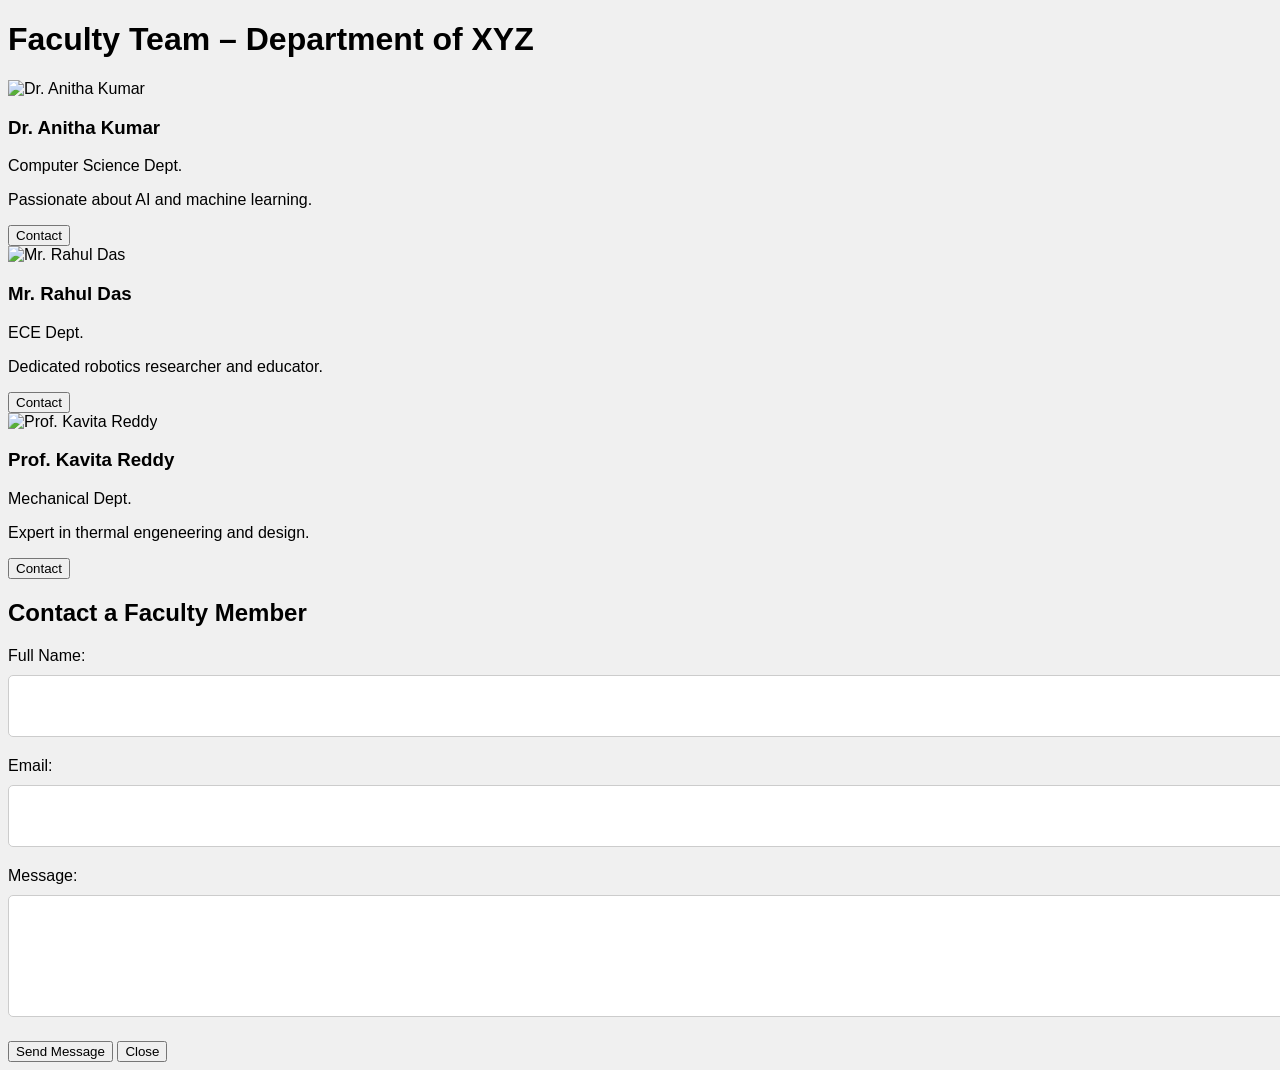
==== index.html @ 545eed2a "Create index.html" ====
<!DOCTYPE html>
<html lang="en">
<head>
    <meta charset="UTF-8">
    <meta name="viewport" content="width=device-width, initial-scale=1.0">
    <title>Faculty Team - Department of XYZ</title>
    <link rel="stylesheet" href="style.css">
</head>
<body>

    <header>
        <h1>Faculty Team – Department of XYZ</h1>
    </header>

    <main>
        <section class="faculty-cards">
            <div class="faculty-card">
                <img src="https://via.placeholder.com/150" alt="Dr. Anitha Kumar">
                <h3>Dr. Anitha Kumar</h3>
                <p class="department">Computer Science Dept.</p>
                <p class="description">Passionate about AI and machine learning.</p>
                <button class="contact-button">Contact</button>
            </div>

            <div class="faculty-card">
                <img src="https://via.placeholder.com/150" alt="Mr. Rahul Das">
                <h3>Mr. Rahul Das</h3>
                <p class="department">ECE Dept.</p>
                <p class="description">Dedicated robotics researcher and educator.</p>
                <button class="contact-button">Contact</button>
            </div>

            <div class="faculty-card">
                <img src="https://via.placeholder.com/150" alt="Prof. Kavita Reddy">
                <h3>Prof. Kavita Reddy</h3>
                <p class="department">Mechanical Dept.</p>
                <p class="description">Expert in thermal engeneering and design.</p>
                <button class="contact-button">Contact</button>
            </div>
        </section>

        <section class="contact-form-section" id="contactFormSection">
            <h2>Contact a Faculty Member</h2>
            <form class="contact-form">
                <div class="form-group">
                    <label for="fullName">Full Name:</label>
                    <input type="text" id="fullName" name="fullName" required>
                </div>
                <div class="form-group">
                    <label for="email">Email:</label>
                    <input type="email" id="email" name="email" required>
                </div>
                <div class="form-group">
                    <label for="message">Message:</label>
                    <textarea id="message" name="message" rows="5" required></textarea>
                </div>
                <button type="submit">Send Message</button>
                <button type="button" class="close-form-button">Close</button>
            </form>
        </section>
    </main>

    <script src="script.js"></script>
</body>
</html>
---- style.css ----
body {
  font-family: Arial, sans-serif;
  background-color: #f0f0f0;
}

.container {
  width: 50%;
  margin: 40px auto;
  padding: 20px;
  background-color: #fff;
  border: 1px solid #ddd;
  border-radius: 10px;
  box-shadow: 0 0 10px rgba(0,0,0,0.1);
}

label {
  display: block;
  margin-bottom: 10px;
}

input[type="text"], input[type="email"] {
  width: 100%;
  height: 40px;
  margin-bottom: 20px;
  padding: 10px;
  border: 1px solid #ccc;
  border-radius: 5px;
}

select {
  width: 100%;
  height: 40px;
  margin-bottom: 20px;
  padding: 10px;
  border: 1px solid #ccc;
  border-radius: 5px;
}

textarea {
  width: 100%;
  height: 100px;
  margin-bottom: 20px;
  padding: 10px;
  border: 1px solid #ccc;
  border-radius: 5px;
}

input[type="submit"] {
  width: 100%;
  height: 40px;
  background-color: #4CAF50;
  color: #fff;
  padding: 10px;
  border: none;
  border-radius: 5px;
  cursor: pointer;
}

input[type="submit"]:hover {
  background-color: #3e8e41;
}
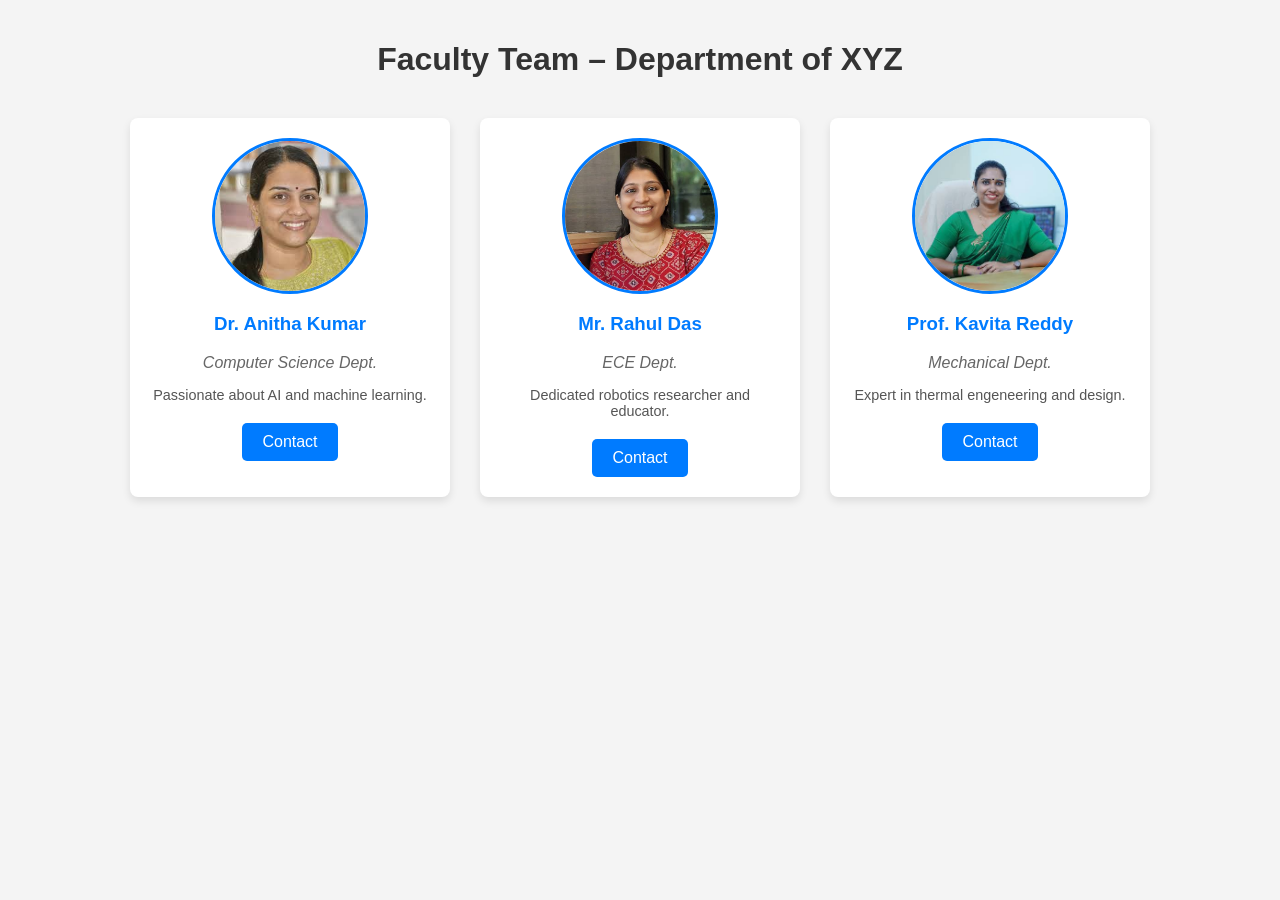
==== commit 108827f7: "Update index.html" ====
--- a/index.html
+++ b/index.html
@@ -15,7 +15,7 @@
     <main>
         <section class="faculty-cards">
             <div class="faculty-card">
-                <img src="https://via.placeholder.com/150" alt="Dr. Anitha Kumar">
+                <img src="images (2).jpeg" alt="Dr. Anitha Kumar">
                 <h3>Dr. Anitha Kumar</h3>
                 <p class="department">Computer Science Dept.</p>
                 <p class="description">Passionate about AI and machine learning.</p>
@@ -23,7 +23,7 @@
             </div>
 
             <div class="faculty-card">
-                <img src="https://via.placeholder.com/150" alt="Mr. Rahul Das">
+                <img src="images (3).jpeg" alt="Mr. Rahul Das">
                 <h3>Mr. Rahul Das</h3>
                 <p class="department">ECE Dept.</p>
                 <p class="description">Dedicated robotics researcher and educator.</p>
@@ -31,7 +31,7 @@
             </div>
 
             <div class="faculty-card">
-                <img src="https://via.placeholder.com/150" alt="Prof. Kavita Reddy">
+                <img src="images (4).jpeg" alt="Prof. Kavita Reddy">
                 <h3>Prof. Kavita Reddy</h3>
                 <p class="department">Mechanical Dept.</p>
                 <p class="description">Expert in thermal engeneering and design.</p>
--- a/style.css
+++ b/style.css
@@ -1,61 +1,151 @@
 body {
-  font-family: Arial, sans-serif;
-  background-color: #f0f0f0;
+    font-family: Arial, sans-serif;
+    margin: 0;
+    padding: 20px;
+    background-color: #f4f4f4;
+    color: #333;
 }
 
-.container {
-  width: 50%;
-  margin: 40px auto;
-  padding: 20px;
-  background-color: #fff;
-  border: 1px solid #ddd;
-  border-radius: 10px;
-  box-shadow: 0 0 10px rgba(0,0,0,0.1);
+header {
+    text-align: center;
+    margin-bottom: 40px;
 }
 
-label {
-  display: block;
-  margin-bottom: 10px;
+h1 {
+    color: #333;
 }
 
-input[type="text"], input[type="email"] {
-  width: 100%;
-  height: 40px;
-  margin-bottom: 20px;
-  padding: 10px;
-  border: 1px solid #ccc;
-  border-radius: 5px;
+.faculty-cards {
+    display: flex;
+    justify-content: center;
+    gap: 30px;
+    flex-wrap: wrap;
+    margin-bottom: 60px;
 }
 
-select {
-  width: 100%;
-  height: 40px;
-  margin-bottom: 20px;
-  padding: 10px;
-  border: 1px solid #ccc;
-  border-radius: 5px;
+.faculty-card {
+    background-color: #fff;
+    border-radius: 8px;
+    box-shadow: 0 4px 8px rgba(0, 0, 0, 0.1);
+    padding: 20px;
+    text-align: center;
+    width: 280px;
+    transition: transform 0.3s ease-in-out;
 }
 
-textarea {
-  width: 100%;
-  height: 100px;
-  margin-bottom: 20px;
-  padding: 10px;
-  border: 1px solid #ccc;
-  border-radius: 5px;
+.faculty-card:hover {
+    transform: translateY(-5px);
 }
 
-input[type="submit"] {
-  width: 100%;
-  height: 40px;
-  background-color: #4CAF50;
-  color: #fff;
-  padding: 10px;
-  border: none;
-  border-radius: 5px;
-  cursor: pointer;
+.faculty-card img {
+    width: 150px;
+    height: 150px;
+    border-radius: 50%;
+    object-fit: cover;
+    margin-bottom: 15px;
+    border: 3px solid #007bff;
 }
 
-input[type="submit"]:hover {
-  background-color: #3e8e41;
+.faculty-card h3 {
+    margin-top: 0;
+    color: #007bff;
 }
+
+.faculty-card .department {
+    font-style: italic;
+    color: #666;
+    margin-bottom: 10px;
+}
+
+.faculty-card .description {
+    font-size: 0.9em;
+    color: #555;
+    margin-bottom: 20px;
+}
+
+.contact-button {
+    background-color: #007bff;
+    color: white;
+    border: none;
+    padding: 10px 20px;
+    border-radius: 5px;
+    cursor: pointer;
+    font-size: 1em;
+    transition: background-color 0.3s ease;
+}
+
+.contact-button:hover {
+    background-color: #0056b3;
+}
+
+.contact-form-section {
+    background-color: #fff;
+    border-radius: 8px;
+    box-shadow: 0 4px 8px rgba(0, 0, 0, 0.1);
+    padding: 30px;
+    max-width: 600px;
+    margin: 0 auto;
+    display: none; /* Initially hidden */
+}
+
+.contact-form-section h2 {
+    text-align: center;
+    color: #333;
+    margin-bottom: 25px;
+}
+
+.contact-form .form-group {
+    margin-bottom: 15px;
+}
+
+.contact-form label {
+    display: block;
+    margin-bottom: 5px;
+    font-weight: bold;
+    color: #555;
+}
+
+.contact-form input[type="text"],
+.contact-form input[type="email"],
+.contact-form textarea {
+    width: calc(100% - 20px);
+    padding: 10px;
+    border: 1px solid #ddd;
+    border-radius: 4px;
+    font-size: 1em;
+}
+
+.contact-form textarea {
+    resize: vertical;
+}
+
+.contact-form button[type="submit"] {
+    background-color: #28a745;
+    color: white;
+    border: none;
+    padding: 12px 25px;
+    border-radius: 5px;
+    cursor: pointer;
+    font-size: 1.1em;
+    transition: background-color 0.3s ease;
+    margin-right: 10px;
+}
+
+.contact-form button[type="submit"]:hover {
+    background-color: #218838;
+}
+
+.contact-form .close-form-button {
+    background-color: #dc3545;
+    color: white;
+    border: none;
+    padding: 12px 25px;
+    border-radius: 5px;
+    cursor: pointer;
+    font-size: 1.1em;
+    transition: background-color 0.3s ease;
+}
+
+.contact-form .close-form-button:hover {
+    background-color: #c82333;
+  }
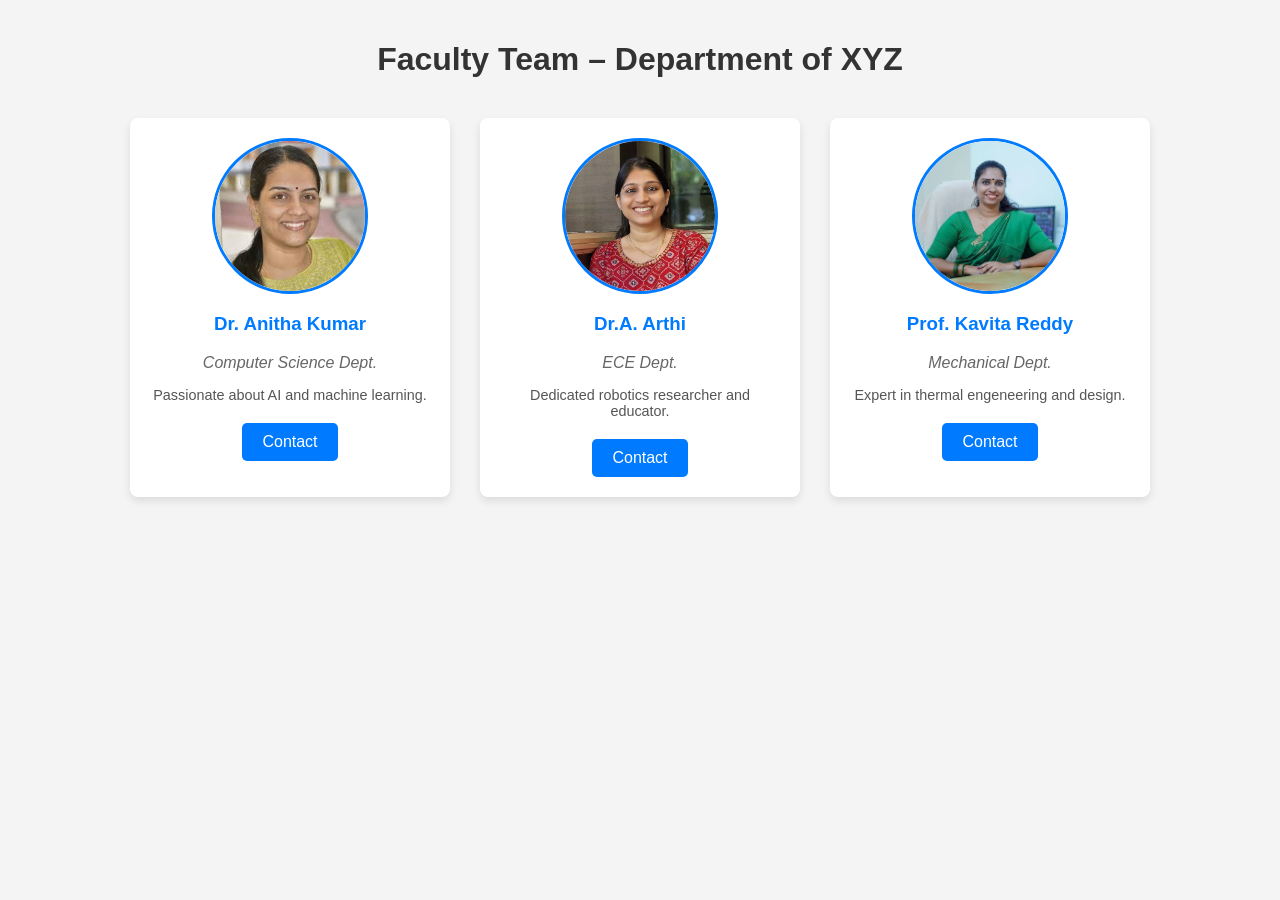
==== commit 6accaaee: "Update index.html" ====
--- a/index.html
+++ b/index.html
@@ -23,8 +23,8 @@
             </div>
 
             <div class="faculty-card">
-                <img src="images (3).jpeg" alt="Mr. Rahul Das">
-                <h3>Mr. Rahul Das</h3>
+                <img src="images (3).jpeg" alt="Dr.A. Arthi">
+                <h3>Dr.A. Arthi</h3>
                 <p class="department">ECE Dept.</p>
                 <p class="description">Dedicated robotics researcher and educator.</p>
                 <button class="contact-button">Contact</button>
